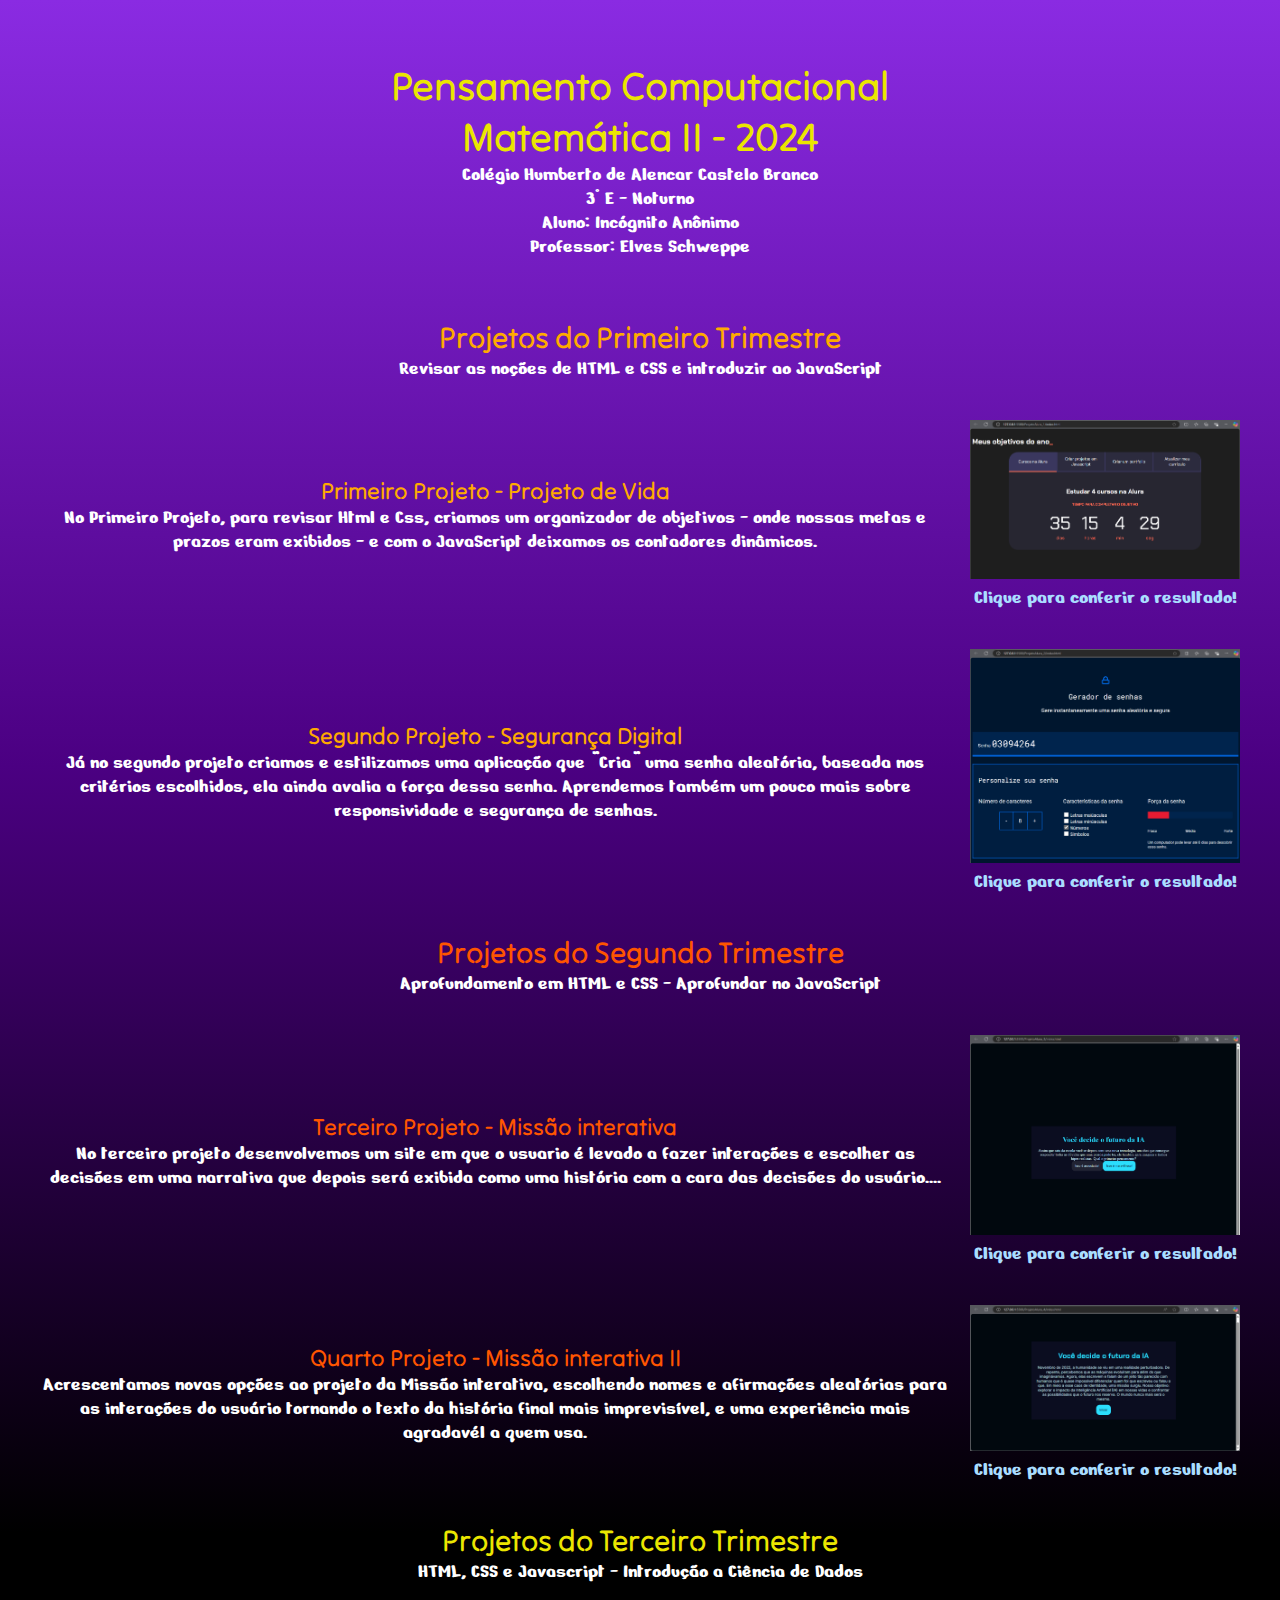
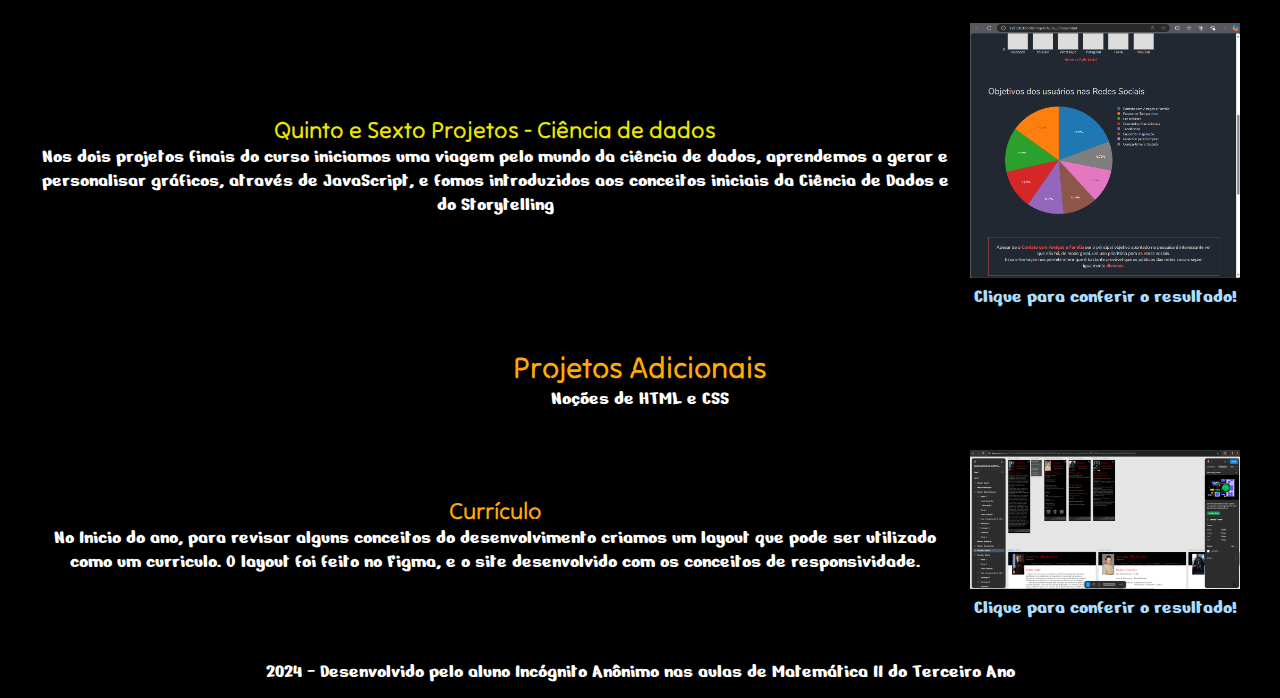
==== index.html @ a37a5ce0 "envio do projeto" ====
<!DOCTYPE html>
<html lang="pt-br">
<head>
    <meta charset="UTF-8">
    <meta name="viewport" content="width=device-width, initial-scale=1.0">
    <title>Pensamento Computacional</title>
    <link rel="preconnect" href="https://fonts.googleapis.com">
    <link rel="preconnect" href="https://fonts.gstatic.com" crossorigin>
    <link href="https://fonts.googleapis.com/css2?family=Nerko+One&display=swap" rel="stylesheet">
    <link href="https://fonts.googleapis.com/css2?family=Nunito+Sans:ital,opsz,wght@0,6..12,200..1000;1,6..12,200..1000&family=Tilt+Neon&display=swap" rel="stylesheet">
    <link rel="stylesheet" href="style.css">
</head>
<body>
    <section class="identificacao">
        <h1 class="titulo">Pensamento Computacional</h1>
        <h1 class="titulo">Matemática II - 2024</h1>
        <p>Colégio Humberto de Alencar Castelo Branco</p>
        <p>3° E - Noturno</p>
        <p>Aluno: Incógnito Anônimo</p>
        <p>Professor: Elves Schweppe</p>
    </section>
       
    <section class="trimestre1">
        <h2 class="titulo t1">Projetos do Primeiro Trimestre</h2>
        <p>Revisar as noções de HTML e CSS e introduzir ao JavaScript</p>
        <div class="projetos">
            <div>
                <h3 class="titulo t1">Primeiro Projeto - Projeto de Vida</h3>
                <p>No Primeiro Projeto, para revisar Html e Css, criamos um organizador de objetivos - onde nossas metas e prazos eram exibidos - e com o JavaScript deixamos os contadores dinâmicos.</p>
            </div>
            <a href="ProjetoAlura_1/index.html">
                <img class="amostra_projeto" src="imagens/print_projeto_1.png" alt="Print do projeto">
                <p class="link-ancora">Clique para conferir o resultado!</p>
            </a>
        </div>

        <div class="projetos">
            <div>
                <h3 class="titulo t1">Segundo Projeto - Segurança Digital</h3>
                <p>Já no segundo projeto criamos e estilizamos uma aplicação que "Cria" uma senha aleatória, baseada nos critérios escolhidos, ela ainda avalia a força dessa senha. Aprendemos também um pouco mais sobre responsividade e segurança de senhas.</p>
            </div>
            <a href="ProjetoAlura_2/index.html">
                <img class="amostra_projeto" src="imagens/print_projeto_2.png" alt="Print do projeto">
                <p class="link-ancora">Clique para conferir o resultado!</p>
            </a>
        </div>        
    </section>

    <section class="trimestre2">
        <h2 class="titulo t2">Projetos do Segundo Trimestre</h2>
        <p>Aprofundamento em HTML e CSS - Aprofundar no JavaScript</p>
        <div class="projetos">
            <div>
                <h3 class="titulo t2">Terceiro Projeto - Missão interativa</h3>
                <p>No terceiro projeto desenvolvemos um site em que o usuario é levado a fazer interações e escolher as decisões em uma narrativa que depois será exibida como uma história com a cara das decisões do usuário....</p>
            </div>
            <a href="ProjetoAlura_3/index.html">
                <img class="amostra_projeto" src="imagens/print_projeto_3.png" alt="Print do projeto">
                <p class="link-ancora">Clique para conferir o resultado!</p>
            </a>
        </div>

        <div class="projetos">
            <div>
                <h3 class="titulo t2">Quarto Projeto - Missão interativa II</h3>
                <p>Acrescentamos novas opções ao projeto da Missão interativa, escolhendo nomes e afirmações aleatórias para as interações do usuário tornando o texto da história final mais imprevisível, e uma experiência mais agradavél a quem usa.</p>
            </div>
            <a href="ProjetoAlura_4/index.html">
                <img class="amostra_projeto" src="imagens/print_projeto_4.png" alt="Print do projeto">
                <p class="link-ancora">Clique para conferir o resultado!</p>
            </a>
        </div>        
    </section>

    <section class="trimestre3">
        <h2 class="titulo t3">Projetos do Terceiro Trimestre</h2>
        <p>HTML, CSS e Javascript - Introdução a Ciência de Dados</p>
        <div class="projetos">
            <div>
                <h3 class="titulo t3">Quinto e Sexto Projetos - Ciência de dados</h3>
                <p>Nos dois projetos finais do curso iniciamos uma viagem pelo mundo da ciência de dados, aprendemos a gerar e personalisar gráficos, através de JavaScript, e fomos introduzidos aos conceitos iniciais da Ciência de Dados e do Storytelling </p>
            </div>
            <a href="ProjetoAlura_5/index.html">
                <img class="amostra_projeto" src="imagens/print_projeto_5.png" alt="Print do projeto">
                <p class="link-ancora">Clique para conferir o resultado!</p>
            </a>
        </div>        
    </section>

    <section class="trimestre1"></section>
        <h2 class="titulo t1">Projetos Adicionais</h2>
        <p>Noções de HTML e CSS</p>
        <div class="projetos">
            <div>
                <h3 class="titulo t1">Currículo</h3>
                <p>No Inicio do ano, para revisar alguns conceitos do desenvolvimento criamos um layout que pode ser utilizado como um curriculo. O layout foi feito no Figma, e o site desenvolvido com os conceitos de responsividade.</p>
            </div>
            <a href="ProjetoAdicional/Curricullum/index.html">
                <img class="amostra_projeto" src="imagens/print_projeto_extra.png" alt="Print do projeto">
                <p class="link-ancora">Clique para conferir o resultado!</p>
            </a>
        </div>      
    </section>

    <footer>
        2024 - Desenvolvido pelo aluno Incógnito Anônimo nas aulas de Matemática II do Terceiro Ano
    </footer>
</body>
</html>
---- style.css ----
:root{
    --cor-texto-titulo: #EBE600;
    --cor-texto-principal: #FFFFFF ;
    --cor-texto-destaque: #AADDFF ;
    --fonte-principal: "Tilt Neon", sans-serif;
    --fonte-secundaria: "Nerko One", cursive;
    --cor-t3: #FF0000;
    --cor-t2: #FF5500;
    --cor-t1: #FFAA00;


}

*{
    margin: 0px;
    padding: 0px;
}

body{
    background-image: linear-gradient(#8A2BE2, #4B0082, #000000, #000000);
    text-align: center;
    color: var(--cor-texto-principal);
    font-family: var(--fonte-secundaria);
    font-size: 20px;
}

h1{
    font-size: 40px;
}
.identificacao {
    margin: 60px;
}

.titulo{
    color: var(--cor-texto-titulo);
    font-family: var(--fonte-principal)
}

.t1{
    color: var(--cor-t1);
}

.t2{
    color: var(--cor-t2);
}

.amostra_projeto {
    width: 30vh;
}

.projetos{
    display: flex;
    flex-direction: row;
    align-items: center;
    justify-content: space-evenly;
    gap: 20px;
    margin: 40px;
}

.link-ancora, a {
    text-decoration: none;
    color: var(--cor-texto-destaque);
}

footer{
    margin: 15px 0;
}
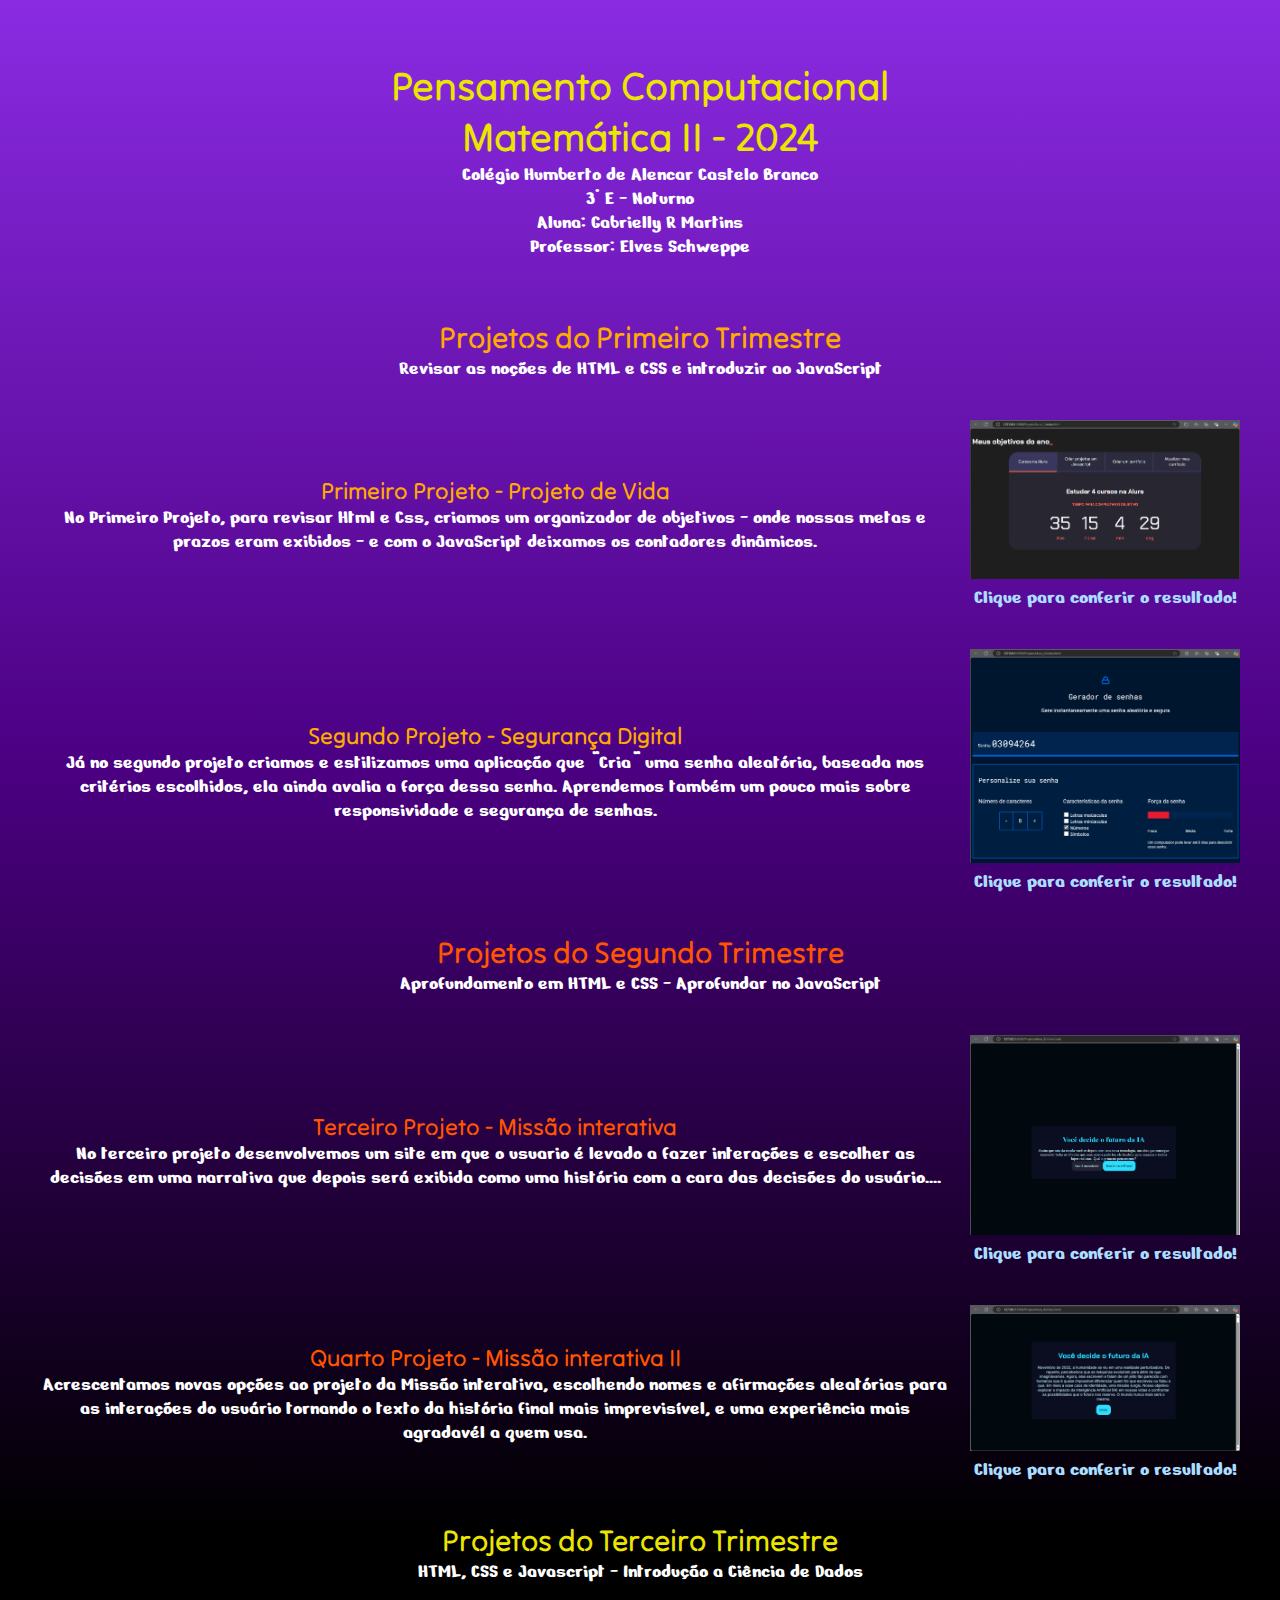
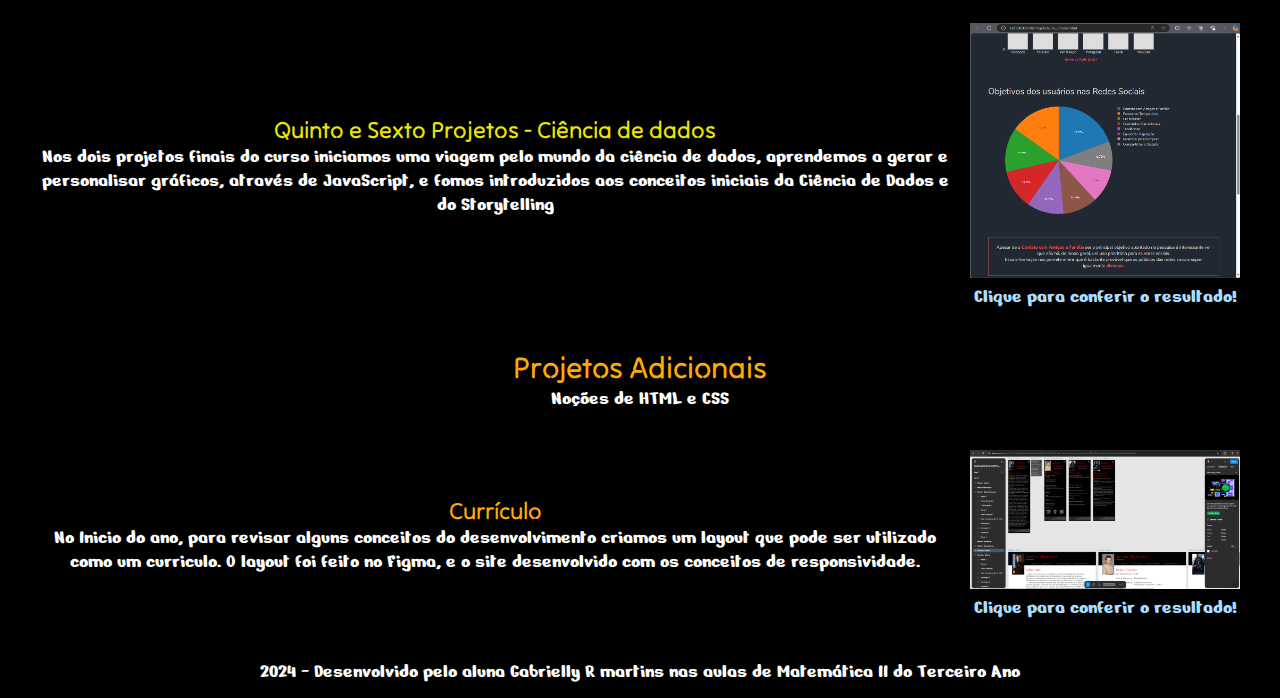
==== commit 7df09da5: "Update index.html" ====
--- a/index.html
+++ b/index.html
@@ -16,7 +16,7 @@
         <h1 class="titulo">Matemática II - 2024</h1>
         <p>Colégio Humberto de Alencar Castelo Branco</p>
         <p>3° E - Noturno</p>
-        <p>Aluno: Incógnito Anônimo</p>
+        <p>Aluna: Gabrielly R Martins</p>
         <p>Professor: Elves Schweppe</p>
     </section>
        
@@ -103,7 +103,7 @@
     </section>
 
     <footer>
-        2024 - Desenvolvido pelo aluno Incógnito Anônimo nas aulas de Matemática II do Terceiro Ano
+        2024 - Desenvolvido pelo aluna Gabrielly R martins nas aulas de Matemática II do Terceiro Ano
     </footer>
 </body>
-</html>+</html>
